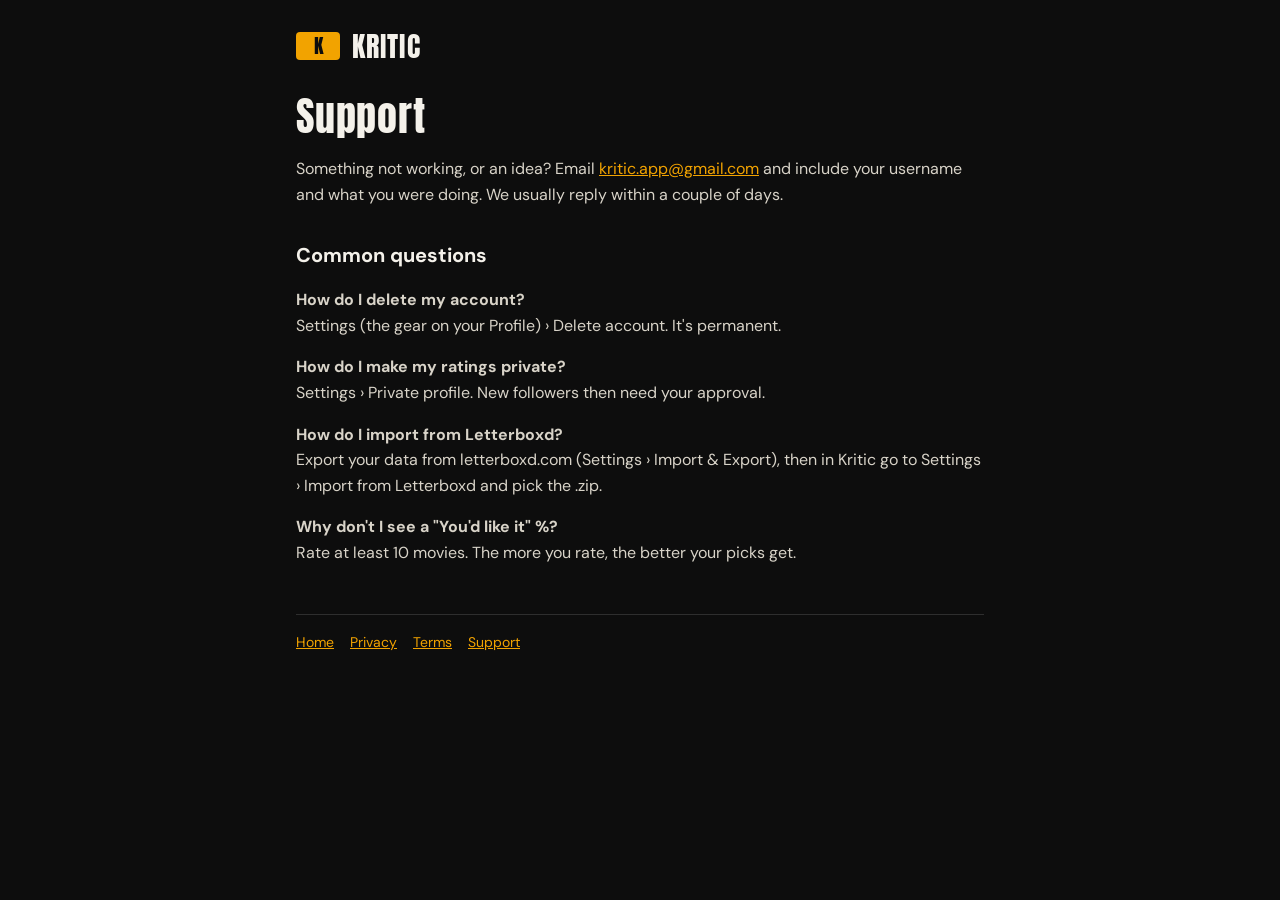
==== support.html @ 2550525e "Kritic site: home, privacy policy, terms and support pages Co-Authored-By: Claude Opus 5.5 <noreply@" ====
<!doctype html>
<html lang="en"><head><meta charset="utf-8"><meta name="viewport" content="width=device-width, initial-scale=1">
<link rel="preconnect" href="https://fonts.googleapis.com"><link rel="preconnect" href="https://fonts.gstatic.com" crossorigin>
<link href="https://fonts.googleapis.com/css2?family=Anton&family=DM+Sans:wght@400;700&display=swap" rel="stylesheet">
<link rel="stylesheet" href="style.css"><title>Support · Kritic</title></head><body>
<main><header><span class="ticket">K</span><a href="./">KRITIC</a></header>
<h1>Support</h1>
<p>Something not working, or an idea? Email <a href="mailto:kritic.app@gmail.com">kritic.app@gmail.com</a> and include your username and what you were doing. We usually reply within a couple of days.</p>

<h2>Common questions</h2>
<p><strong>How do I delete my account?</strong><br>Settings (the gear on your Profile) › Delete account. It's permanent.</p>
<p><strong>How do I make my ratings private?</strong><br>Settings › Private profile. New followers then need your approval.</p>
<p><strong>How do I import from Letterboxd?</strong><br>Export your data from letterboxd.com (Settings › Import &amp; Export), then in Kritic go to Settings › Import from Letterboxd and pick the .zip.</p>
<p><strong>Why don't I see a "You'd like it" %?</strong><br>Rate at least 10 movies. The more you rate, the better your picks get.</p>
<nav><a href="./">Home</a><a href="privacy.html">Privacy</a><a href="terms.html">Terms</a><a href="support.html">Support</a></nav></main></body></html>
---- style.css ----
:root { --bg: #0D0D0D; --surface: #161616; --border: #2E2E2E; --text: #F4F1EA; --dim: #A39E94; --soft: #D8D3C8; --accent: #F2A300; }
* { box-sizing: border-box; }
html { -webkit-text-size-adjust: 100%; }
body { margin: 0; background: var(--bg); color: var(--soft); font: 16px/1.6 "DM Sans", system-ui, -apple-system, sans-serif; }
main { max-width: 720px; margin: 0 auto; padding: 32px 16px 64px; }
header { display: flex; align-items: center; gap: 12px; margin-bottom: 32px; }
header a { color: var(--text); text-decoration: none; font: 28px/1 "Anton", Impact, sans-serif; letter-spacing: .04em; }
.ticket { width: 44px; height: 28px; border-radius: 4px; background: var(--accent); color: var(--bg); display: grid; place-items: center; font: 20px/1 "Anton", Impact, sans-serif; }
h1 { color: var(--text); font: 40px/1.2 "Anton", Impact, sans-serif; letter-spacing: .02em; margin: 0 0 8px; }
h2 { color: var(--text); font-size: 20px; margin: 32px 0 8px; }
a { color: var(--accent); }
.dim { color: var(--dim); font-size: 14px; }
ul { padding-left: 20px; }
li { margin: 4px 0; }
nav { display: flex; flex-wrap: wrap; gap: 16px; margin-top: 48px; padding-top: 16px; border-top: 1px solid var(--border); font-size: 14px; }
.tagline { color: var(--text); font-size: 22px; margin: 0 0 24px; }
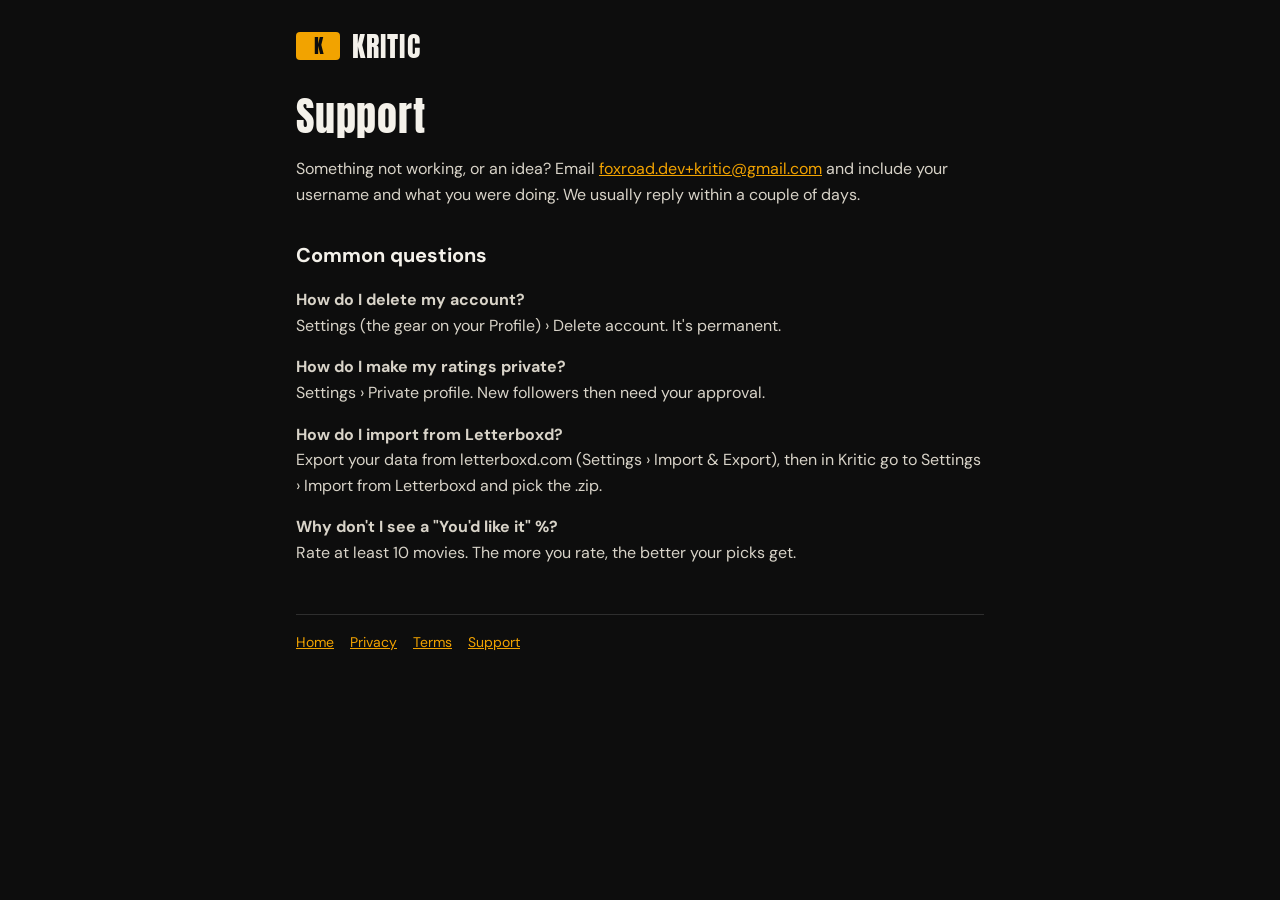
==== commit df2376a1: "Use the studio address foxroad.dev+kritic@gmail.com as the contact Co-Authored-By: Claude Opus 5.5 <" ====
--- a/support.html
+++ b/support.html
@@ -5,7 +5,7 @@
 <link rel="stylesheet" href="style.css"><title>Support · Kritic</title></head><body>
 <main><header><span class="ticket">K</span><a href="./">KRITIC</a></header>
 <h1>Support</h1>
-<p>Something not working, or an idea? Email <a href="mailto:kritic.app@gmail.com">kritic.app@gmail.com</a> and include your username and what you were doing. We usually reply within a couple of days.</p>
+<p>Something not working, or an idea? Email <a href="mailto:foxroad.dev+kritic@gmail.com">foxroad.dev+kritic@gmail.com</a> and include your username and what you were doing. We usually reply within a couple of days.</p>
 
 <h2>Common questions</h2>
 <p><strong>How do I delete my account?</strong><br>Settings (the gear on your Profile) › Delete account. It's permanent.</p>
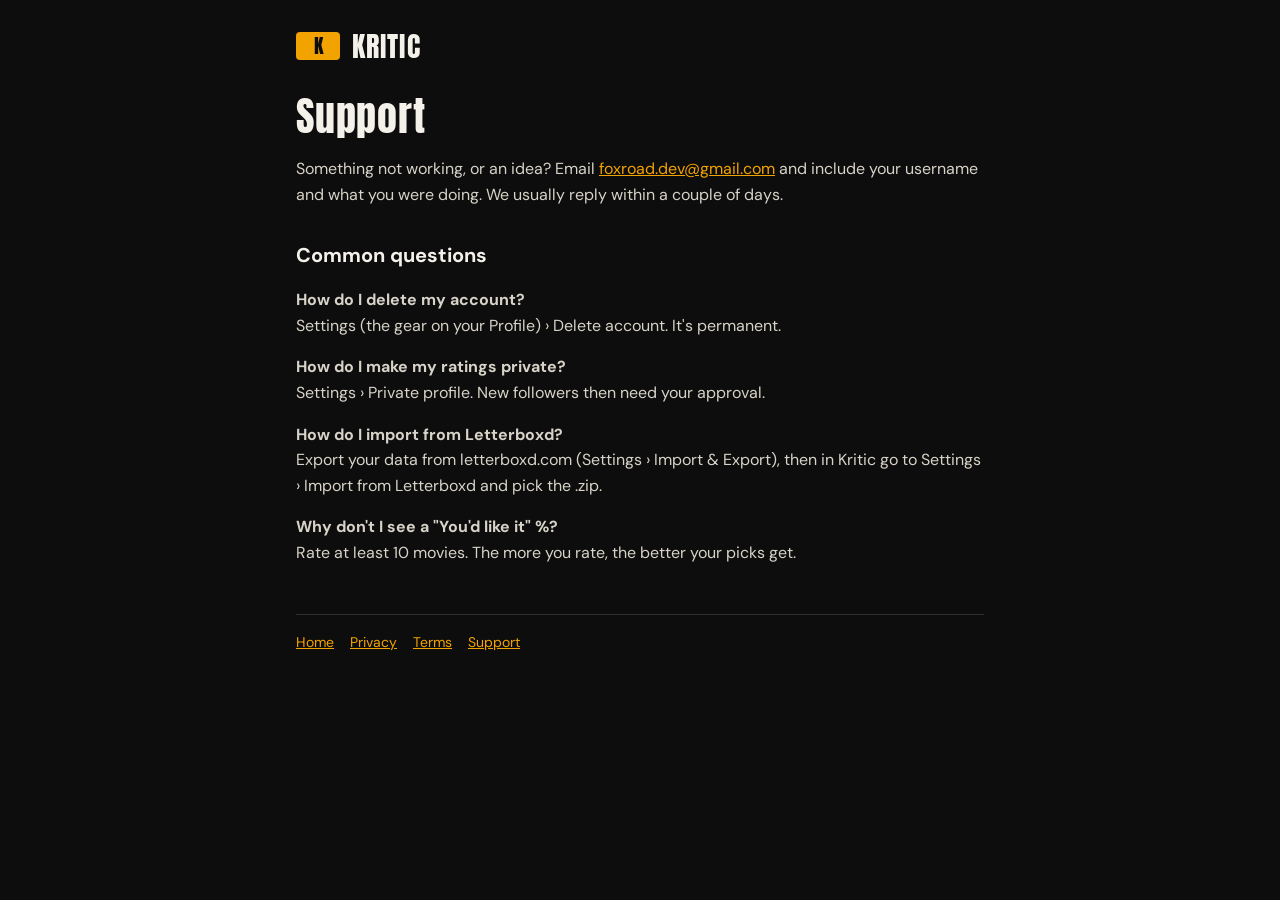
==== commit 6652756f: "Use foxroad.dev@gmail.com as the contact Co-Authored-By: Claude Opus 5.5 <noreply@anthropic.com>" ====
--- a/support.html
+++ b/support.html
@@ -5,7 +5,7 @@
 <link rel="stylesheet" href="style.css"><title>Support · Kritic</title></head><body>
 <main><header><span class="ticket">K</span><a href="./">KRITIC</a></header>
 <h1>Support</h1>
-<p>Something not working, or an idea? Email <a href="mailto:foxroad.dev+kritic@gmail.com">foxroad.dev+kritic@gmail.com</a> and include your username and what you were doing. We usually reply within a couple of days.</p>
+<p>Something not working, or an idea? Email <a href="mailto:foxroad.dev@gmail.com">foxroad.dev@gmail.com</a> and include your username and what you were doing. We usually reply within a couple of days.</p>
 
 <h2>Common questions</h2>
 <p><strong>How do I delete my account?</strong><br>Settings (the gear on your Profile) › Delete account. It's permanent.</p>
